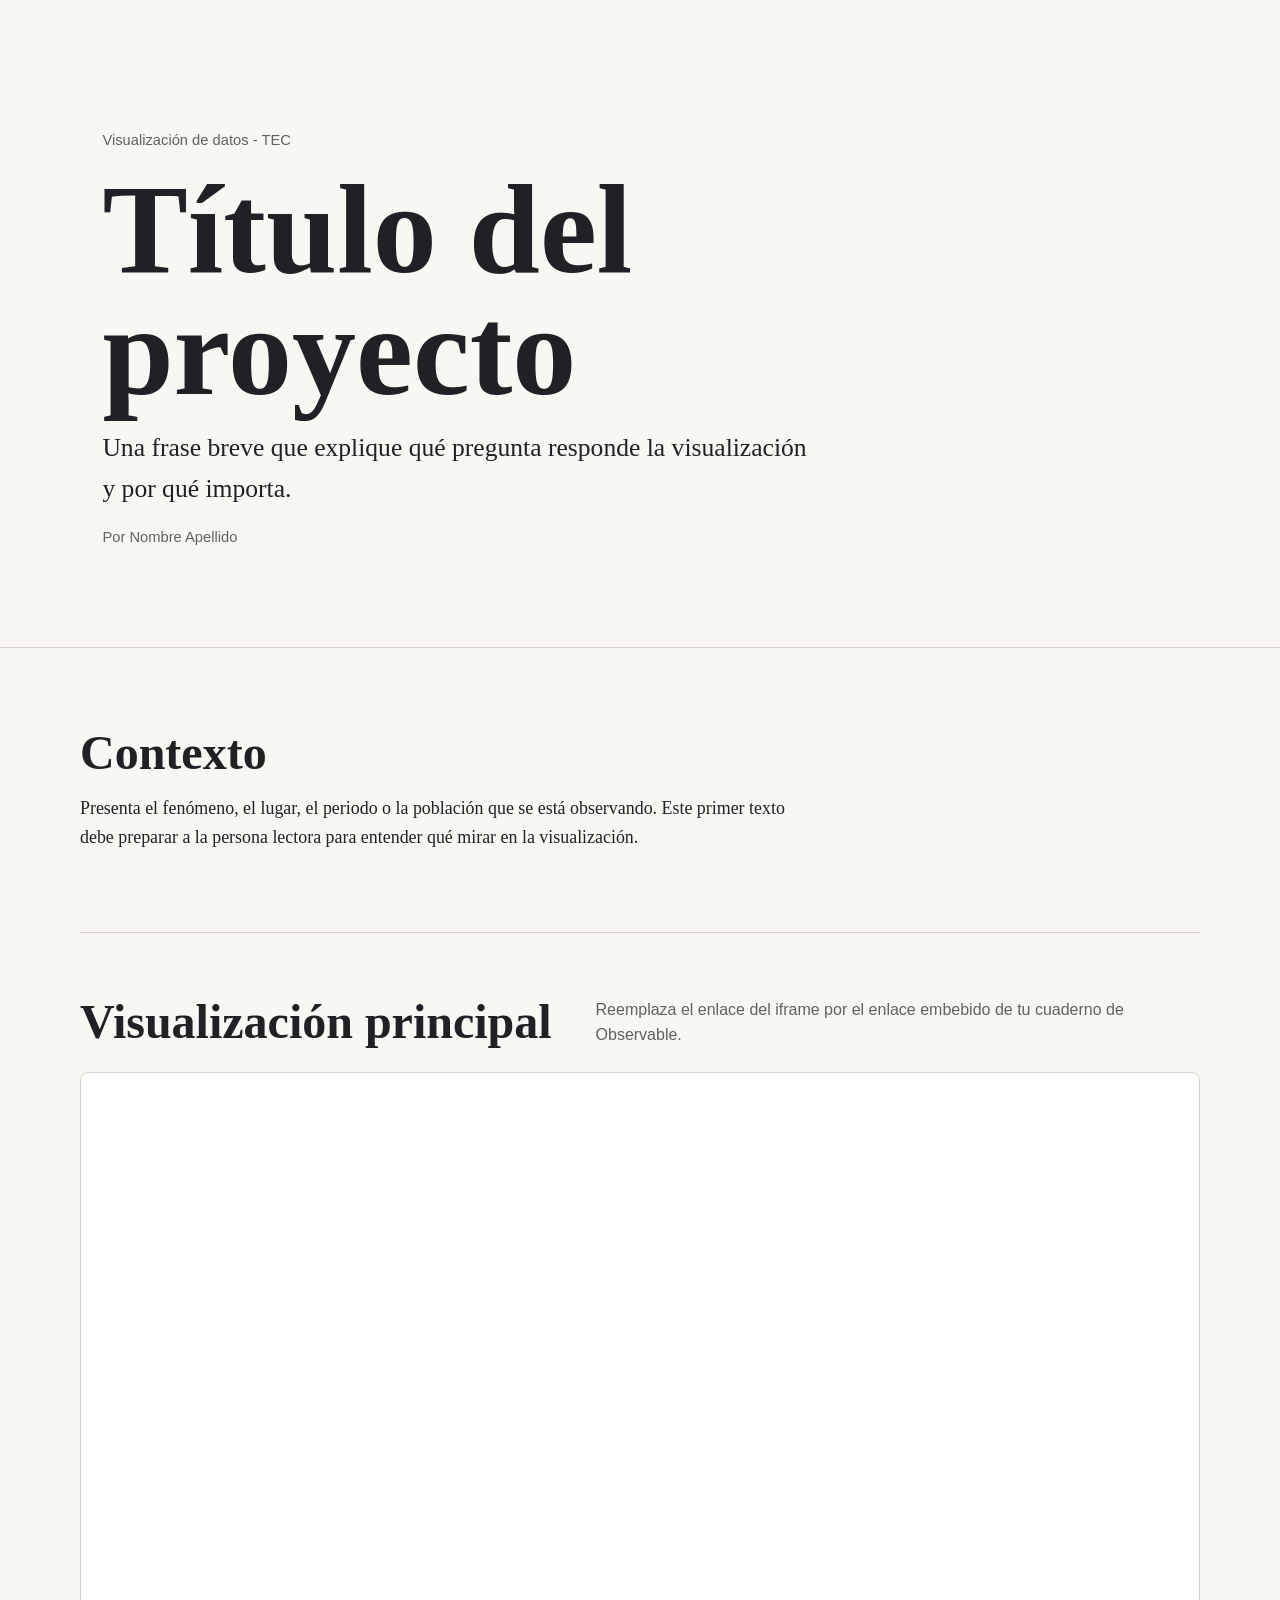
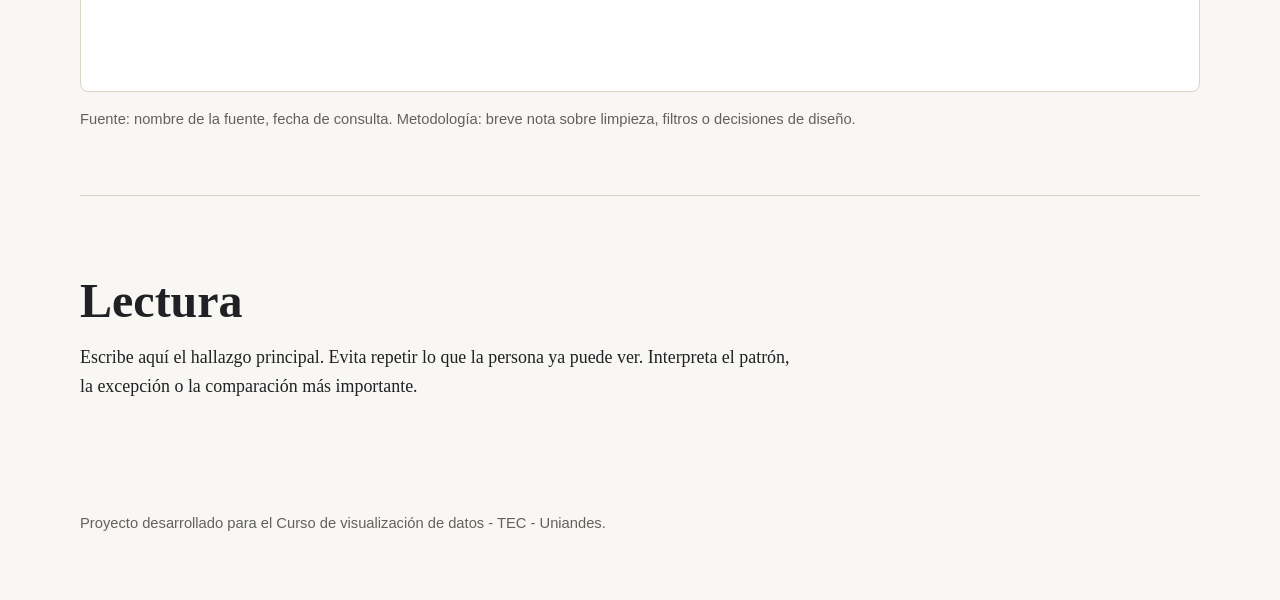
==== plantillas/01-sitio-estatico-iframe/index.html @ 4e884b68 "💫 Hacer público el repositorio" ====
<!doctype html>
<html lang="es">
  <head>
    <meta charset="utf-8">
    <meta name="viewport" content="width=device-width, initial-scale=1">
    <title>Título del proyecto</title>
    <link rel="stylesheet" href="style.css">
  </head>
  <body>
    <header class="portada">
      <p class="curso">Visualización de datos - TEC</p>
      <h1>Título del proyecto</h1>
      <p class="bajada">Una frase breve que explique qué pregunta responde la visualización y por qué importa.</p>
      <p class="autoria">Por Nombre Apellido</p>
    </header>

    <main>
      <section class="bloque">
        <h2>Contexto</h2>
        <p>
          Presenta el fenómeno, el lugar, el periodo o la población que se está observando.
          Este primer texto debe preparar a la persona lectora para entender qué mirar en la visualización.
        </p>
      </section>

      <section class="visualizacion" aria-labelledby="titulo-viz">
        <div class="encabezado-viz">
          <h2 id="titulo-viz">Visualización principal</h2>
          <p>Reemplaza el enlace del iframe por el enlace embebido de tu cuaderno de Observable.</p>
        </div>

        <iframe
          title="Visualización de ejemplo"
          src="https://observablehq.com/embed/@observablehq/plot?cells=chart"
          loading="lazy">
        </iframe>

        <p class="nota">
          Fuente: nombre de la fuente, fecha de consulta. Metodología: breve nota sobre limpieza, filtros o decisiones de diseño.
        </p>
      </section>

      <section class="bloque">
        <h2>Lectura</h2>
        <p>
          Escribe aquí el hallazgo principal. Evita repetir lo que la persona ya puede ver.
          Interpreta el patrón, la excepción o la comparación más importante.
        </p>
      </section>
    </main>

    <footer>
      <p>Proyecto desarrollado para el Curso de visualización de datos - TEC - Uniandes.</p>
    </footer>
  </body>
</html>
---- plantillas/01-sitio-estatico-iframe/style.css ----
:root {
  color-scheme: light;
  --fondo: #f8f7f3;
  --texto: #202124;
  --muted: #62615c;
  --linea: #d8d4c8;
  --acento: #116a7b;
  --acento-oscuro: #0c4854;
  --panel: #ffffff;
}

* {
  box-sizing: border-box;
}

body {
  margin: 0;
  background: var(--fondo);
  color: var(--texto);
  font-family: Georgia, "Times New Roman", serif;
  line-height: 1.6;
}

.portada {
  min-height: 72vh;
  display: grid;
  align-content: center;
  gap: 1rem;
  padding: 6rem max(1.25rem, 8vw) 4rem;
  border-bottom: 1px solid var(--linea);
}

.curso,
.autoria,
.nota,
footer {
  color: var(--muted);
  font-family: Arial, sans-serif;
  font-size: 0.92rem;
}

h1,
h2,
p {
  margin: 0;
}

h1 {
  max-width: 980px;
  font-size: clamp(3rem, 10vw, 8rem);
  line-height: 0.95;
  letter-spacing: 0;
}

h2 {
  font-size: clamp(1.6rem, 4vw, 3rem);
  line-height: 1.05;
}

.bajada {
  max-width: 720px;
  font-size: clamp(1.25rem, 2vw, 1.75rem);
}

main {
  width: min(1120px, calc(100% - 2.5rem));
  margin: 0 auto;
}

.bloque {
  max-width: 720px;
  padding: 5rem 0;
}

.bloque p {
  margin-top: 1rem;
  font-size: 1.12rem;
}

.visualizacion {
  padding: 4rem 0;
  border-top: 1px solid var(--linea);
  border-bottom: 1px solid var(--linea);
}

.encabezado-viz {
  display: grid;
  grid-template-columns: minmax(0, 0.8fr) minmax(280px, 1fr);
  gap: 2rem;
  margin-bottom: 1.5rem;
}

.encabezado-viz p {
  color: var(--muted);
  font-family: Arial, sans-serif;
}

iframe {
  display: block;
  width: 100%;
  min-height: 620px;
  border: 1px solid var(--linea);
  border-radius: 8px;
  background: var(--panel);
}

.nota {
  margin-top: 1rem;
}

footer {
  width: min(1120px, calc(100% - 2.5rem));
  margin: 0 auto;
  padding: 2rem 0 4rem;
}

@media (max-width: 720px) {
  .portada {
    min-height: 64vh;
    padding-top: 4rem;
  }

  .encabezado-viz {
    grid-template-columns: 1fr;
  }

  iframe {
    min-height: 460px;
  }
}
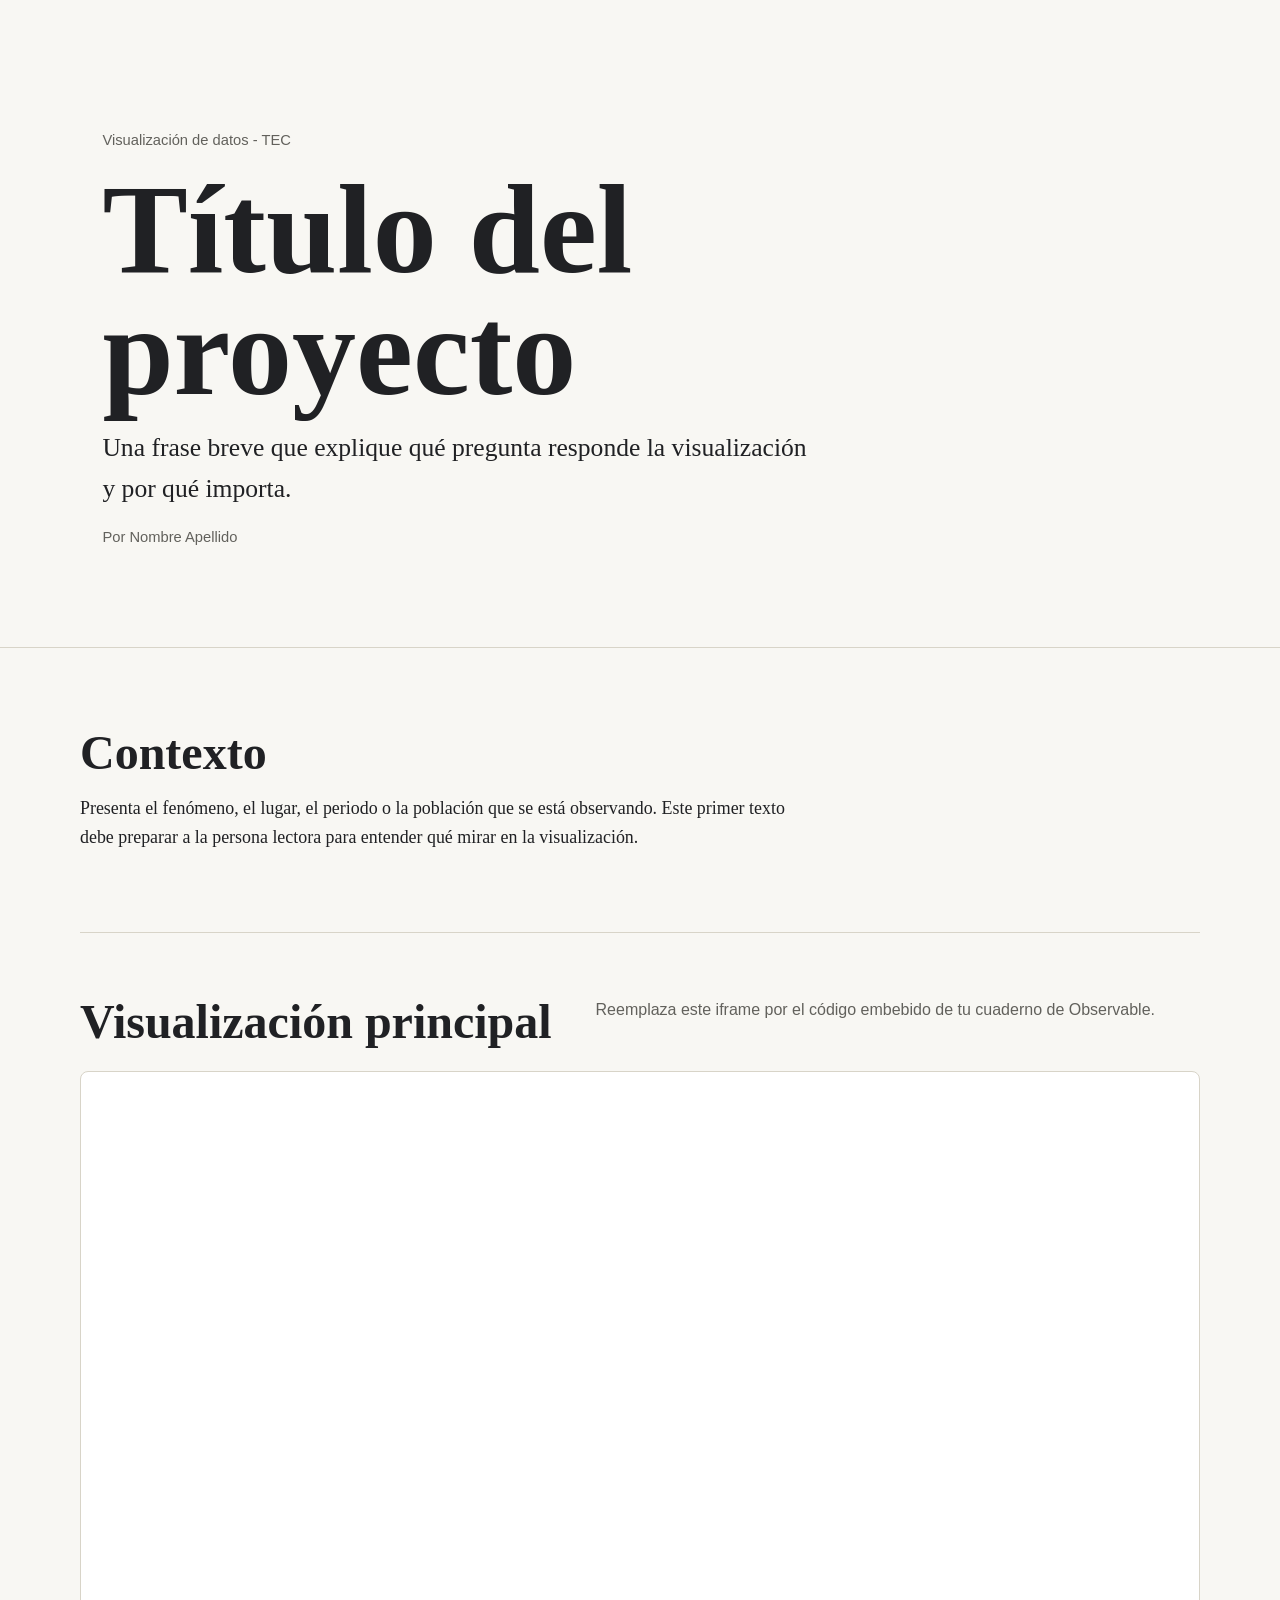
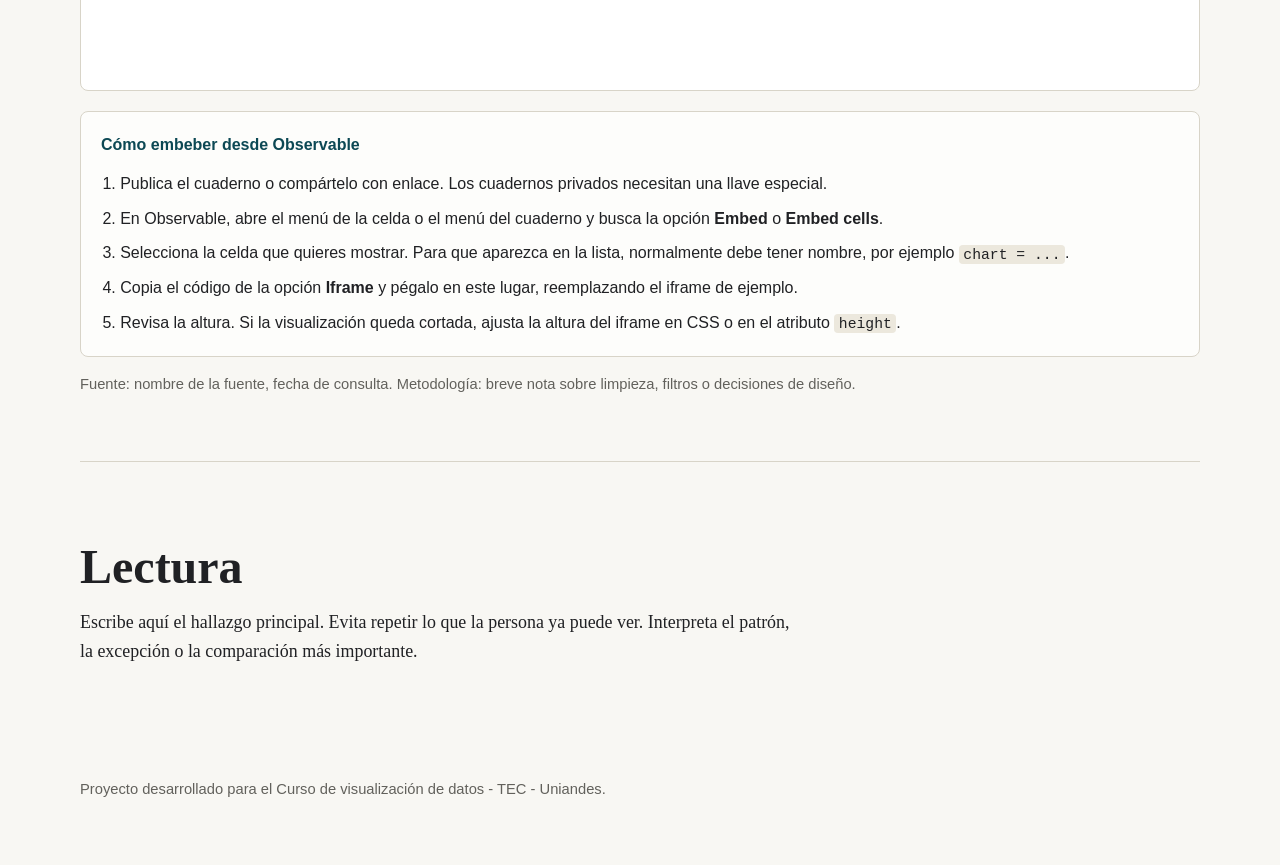
==== commit 5fa36b74: "👽️ Arreglar embebido de Observable y sumar explicación." ====
--- a/plantillas/01-sitio-estatico-iframe/index.html
+++ b/plantillas/01-sitio-estatico-iframe/index.html
@@ -26,14 +26,25 @@
       <section class="visualizacion" aria-labelledby="titulo-viz">
         <div class="encabezado-viz">
           <h2 id="titulo-viz">Visualización principal</h2>
-          <p>Reemplaza el enlace del iframe por el enlace embebido de tu cuaderno de Observable.</p>
+          <p>Reemplaza este iframe por el código embebido de tu cuaderno de Observable.</p>
         </div>
 
         <iframe
-          title="Visualización de ejemplo"
-          src="https://observablehq.com/embed/@observablehq/plot?cells=chart"
+          title="Visualización de ejemplo tomada de Observable"
+          src="https://observablehq.com/embed/@d3/bar-chart?cells=chart"
           loading="lazy">
         </iframe>
+
+        <aside class="pasos-observable" aria-labelledby="titulo-observable">
+          <h3 id="titulo-observable">Cómo embeber desde Observable</h3>
+          <ol>
+            <li>Publica el cuaderno o compártelo con enlace. Los cuadernos privados necesitan una llave especial.</li>
+            <li>En Observable, abre el menú de la celda o el menú del cuaderno y busca la opción <strong>Embed</strong> o <strong>Embed cells</strong>.</li>
+            <li>Selecciona la celda que quieres mostrar. Para que aparezca en la lista, normalmente debe tener nombre, por ejemplo <code>chart = ...</code>.</li>
+            <li>Copia el código de la opción <strong>Iframe</strong> y pégalo en este lugar, reemplazando el iframe de ejemplo.</li>
+            <li>Revisa la altura. Si la visualización queda cortada, ajusta la altura del iframe en CSS o en el atributo <code>height</code>.</li>
+          </ol>
+        </aside>
 
         <p class="nota">
           Fuente: nombre de la fuente, fecha de consulta. Metodología: breve nota sobre limpieza, filtros o decisiones de diseño.
--- a/plantillas/01-sitio-estatico-iframe/style.css
+++ b/plantillas/01-sitio-estatico-iframe/style.css
@@ -108,6 +108,38 @@
   margin-top: 1rem;
 }
 
+.pasos-observable {
+  margin-top: 1.25rem;
+  padding: 1.25rem;
+  border: 1px solid var(--linea);
+  border-radius: 8px;
+  background: rgba(255, 255, 255, 0.72);
+  font-family: Arial, sans-serif;
+}
+
+.pasos-observable h3 {
+  margin: 0;
+  color: var(--acento-oscuro);
+  font-size: 1rem;
+}
+
+.pasos-observable ol {
+  margin: 0.85rem 0 0;
+  padding-left: 1.2rem;
+}
+
+.pasos-observable li + li {
+  margin-top: 0.55rem;
+}
+
+.pasos-observable code {
+  padding: 0.1rem 0.28rem;
+  border-radius: 4px;
+  background: #ece8dd;
+  font-family: Consolas, "Liberation Mono", monospace;
+  font-size: 0.92em;
+}
+
 footer {
   width: min(1120px, calc(100% - 2.5rem));
   margin: 0 auto;
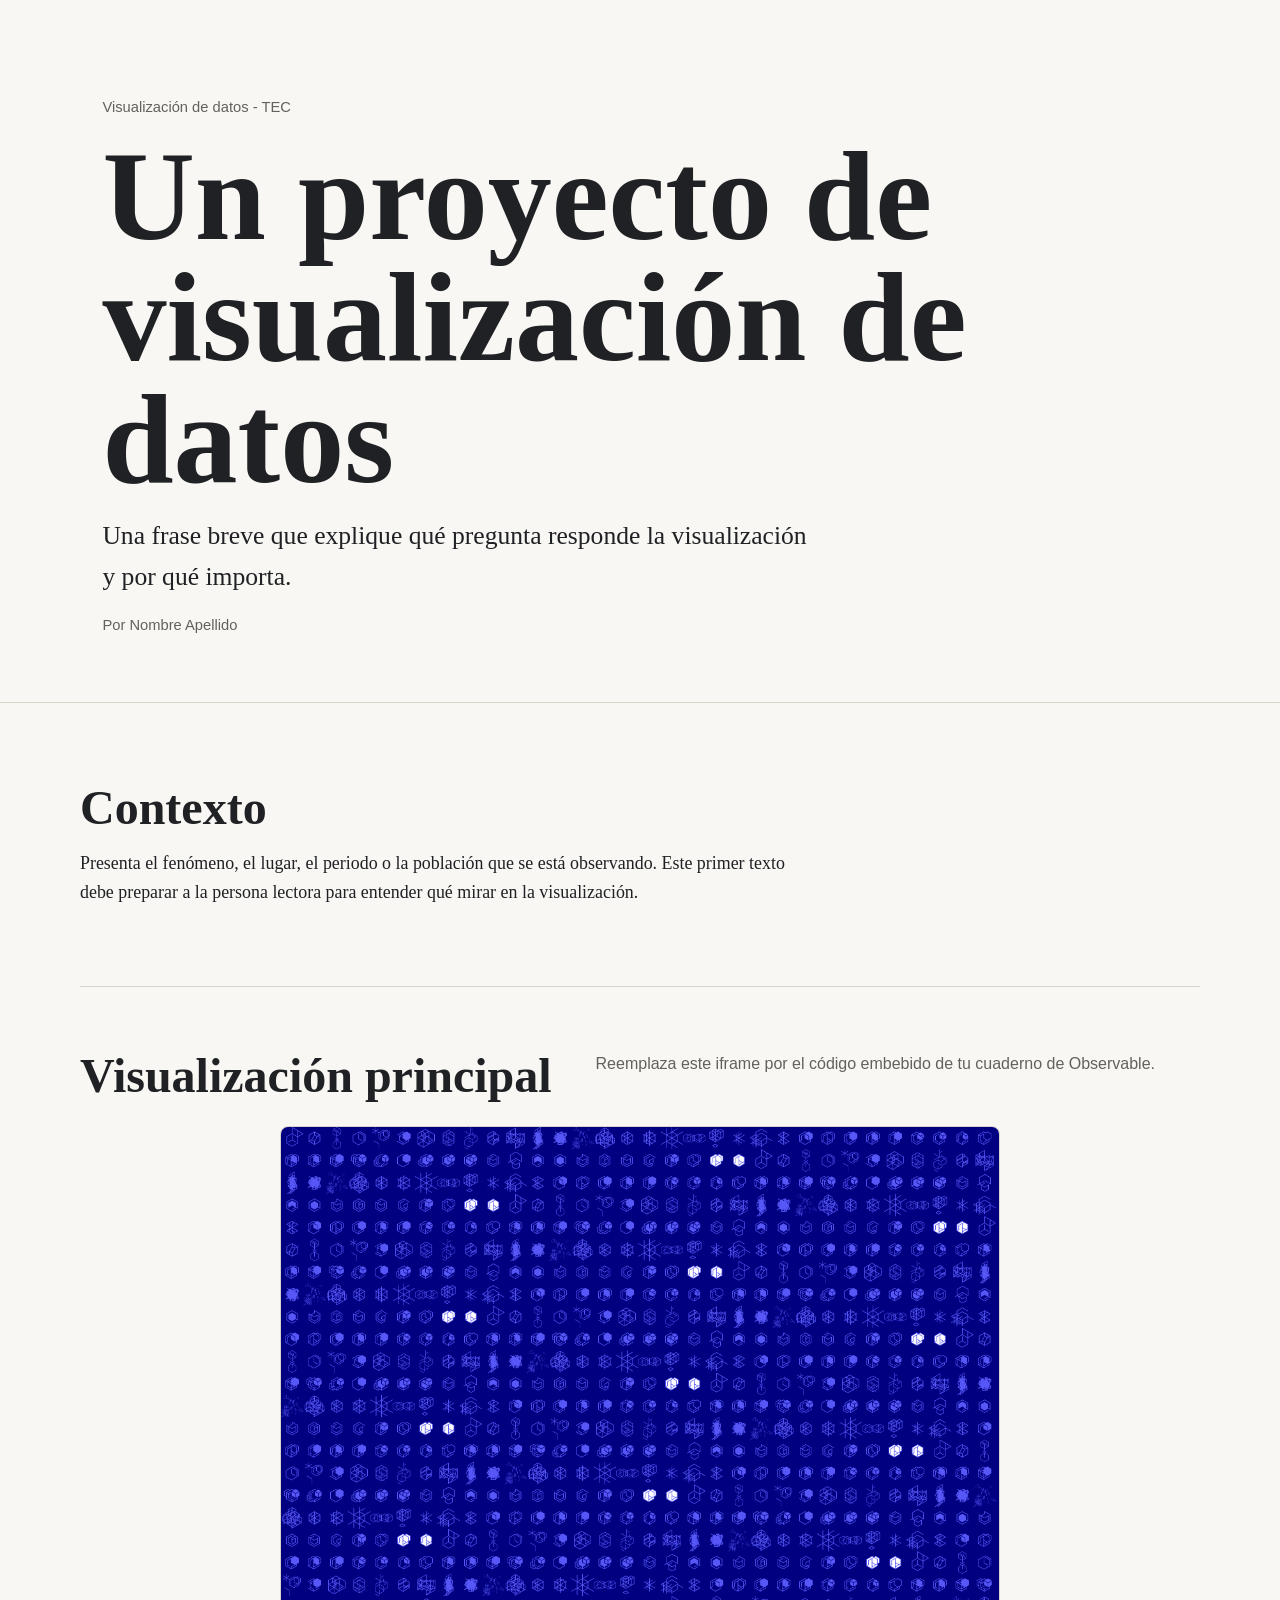
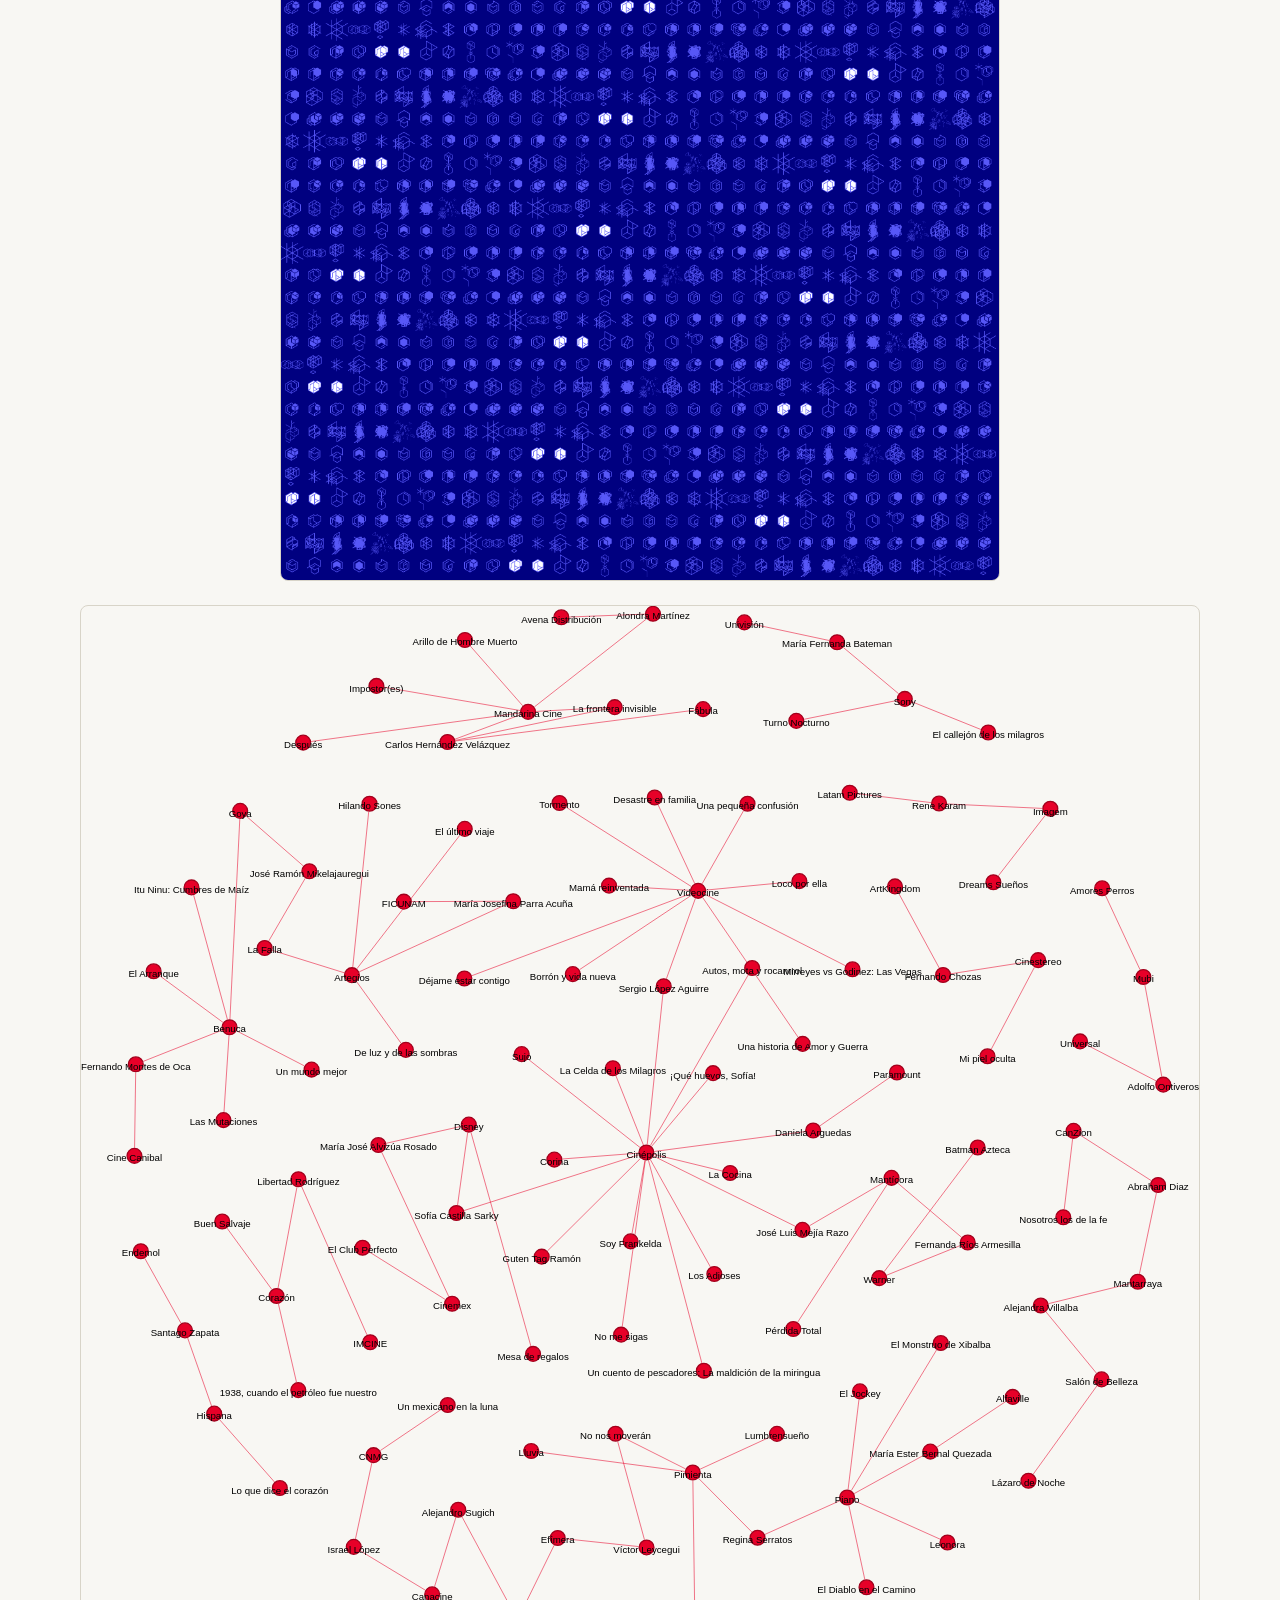
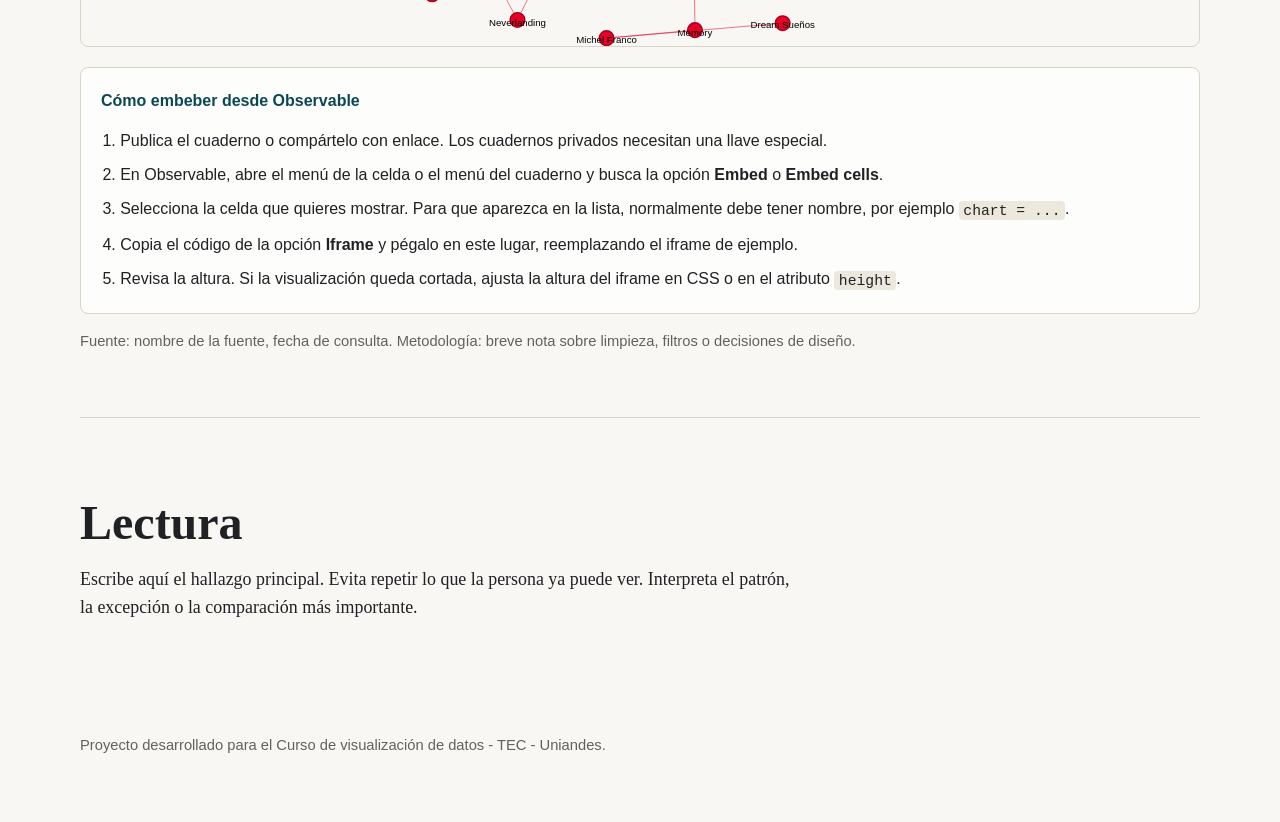
==== commit 6e5910ee: "trabajo en clase" ====
--- a/plantillas/01-sitio-estatico-iframe/index.html
+++ b/plantillas/01-sitio-estatico-iframe/index.html
@@ -3,13 +3,13 @@
   <head>
     <meta charset="utf-8">
     <meta name="viewport" content="width=device-width, initial-scale=1">
-    <title>Título del proyecto</title>
+    <title>Un proyecto de visualización de datos</title>
     <link rel="stylesheet" href="style.css">
   </head>
   <body>
     <header class="portada">
       <p class="curso">Visualización de datos - TEC</p>
-      <h1>Título del proyecto</h1>
+      <h1>Un proyecto de visualización de datos</h1>
       <p class="bajada">Una frase breve que explique qué pregunta responde la visualización y por qué importa.</p>
       <p class="autoria">Por Nombre Apellido</p>
     </header>
@@ -23,17 +23,23 @@
         </p>
       </section>
 
+
+
       <section class="visualizacion" aria-labelledby="titulo-viz">
         <div class="encabezado-viz">
           <h2 id="titulo-viz">Visualización principal</h2>
           <p>Reemplaza este iframe por el código embebido de tu cuaderno de Observable.</p>
         </div>
 
-        <iframe
+        <!-- <iframe
           title="Visualización de ejemplo tomada de Observable"
           src="https://observablehq.com/embed/@d3/bar-chart?cells=chart"
           loading="lazy">
-        </iframe>
+        </iframe> -->
+
+        <img class="imagen-centrada" src="fondo (7).png" alt="" />
+
+        <img class="grafica" src="nodosdistribuidoras3.svg" alt="Una explicación amable de lo que se ve en la gráfica" />
 
         <aside class="pasos-observable" aria-labelledby="titulo-observable">
           <h3 id="titulo-observable">Cómo embeber desde Observable</h3>
--- a/plantillas/01-sitio-estatico-iframe/style.css
+++ b/plantillas/01-sitio-estatico-iframe/style.css
@@ -28,6 +28,22 @@
   gap: 1rem;
   padding: 6rem max(1.25rem, 8vw) 4rem;
   border-bottom: 1px solid var(--linea);
+}
+
+.grafica {
+  display: block;
+  width: 100%;
+  border: 1px solid var(--linea);
+  border-radius: 8px;
+}
+
+.imagen-centrada {
+  display: block;
+  width: 100%;
+  max-width: 720px;
+  margin: 1.5rem auto;
+  border: 1px solid var(--linea);
+  border-radius: 8px;
 }
 
 .curso,
